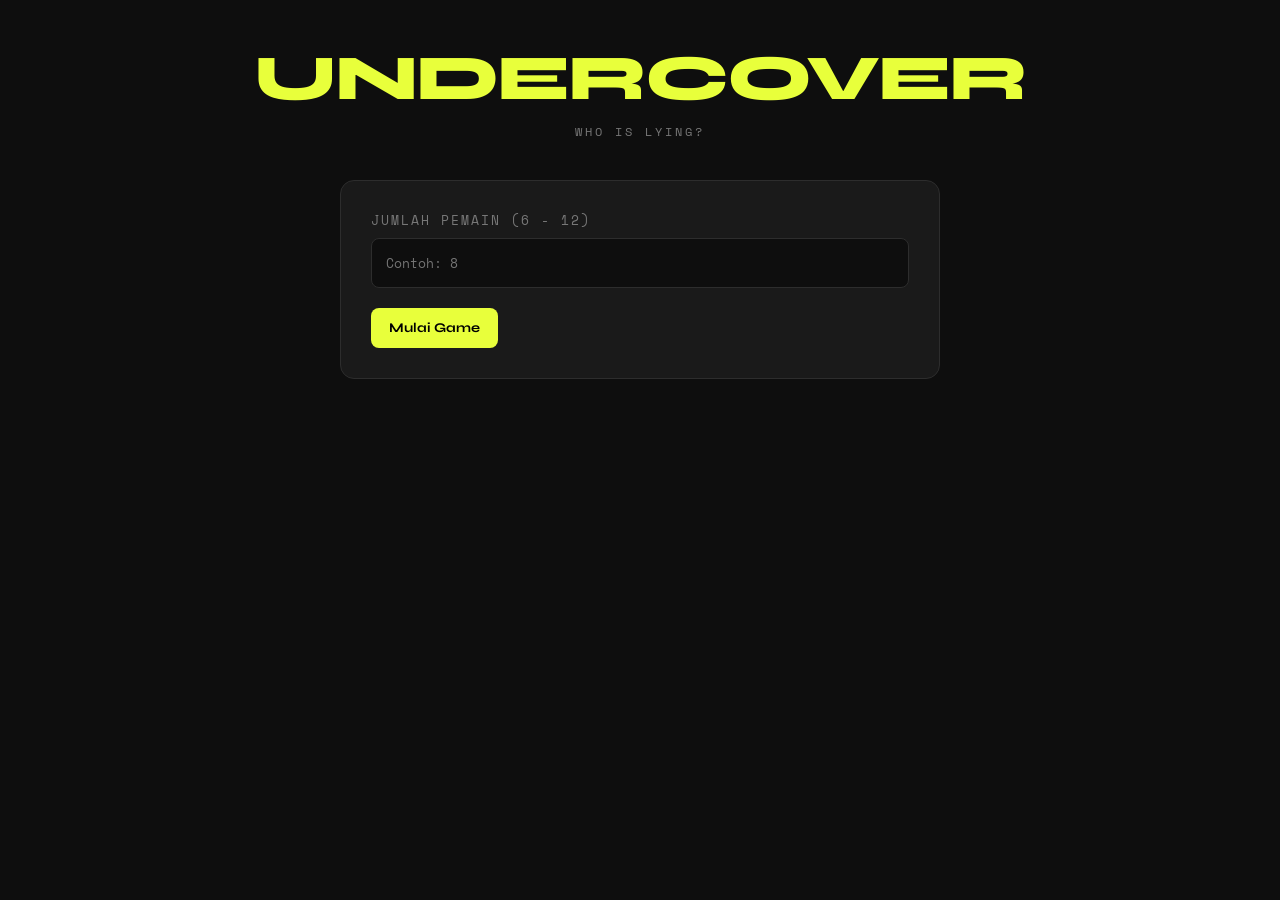
==== index.html @ 5b24b25e "Rename index.html.html to index.html" ====
<!DOCTYPE html>
<html lang="id">
<head>
  <meta charset="UTF-8">
  <meta name="viewport" content="width=device-width, initial-scale=1.0">
  <title>Undercover Game</title>

  <link rel="stylesheet" href="style.css">
</head>
<body>

  <!-- ===================================== -->
  <!-- JUDUL -->
  <!-- ===================================== -->

  <h1>UNDERCOVER</h1>
  <p class="subjudul">Who is lying?</p>



  <!-- ===================================== -->
  <!-- SETUP GAME -->
  <!-- ===================================== -->

  <section id="setup-section" class="panel">

    <label>Jumlah Pemain (6 - 12)</label>
    <input
      type="number"
      id="jumlah-pemain"
      min="6"
      max="12"
      placeholder="Contoh: 8"
    >

    <button id="btn-mulai" class="btn btn-primary">
      Mulai Game
    </button>

  </section>



  <!-- ===================================== -->
  <!-- HALAMAN UTAMA -->
  <!-- ===================================== -->

  <section id="game-section" class="hidden">

    <div class="header-game">

      <h2>Daftar Pemain</h2>

      <button
        id="btn-mulai-voting"
        class="btn btn-voting"
        disabled
      >
        Mulai Voting →
      </button>

    </div>


    <!-- Card pemain dibuat JS -->
    <div id="player-container" class="player-grid"></div>

  </section>



  <!-- ===================================== -->
  <!-- POPUP KATA -->
  <!-- ===================================== -->

  <div id="popup-kata" class="popup">

    <div class="popup-box">

      <h2 id="popup-player-name">
        PLAYER 1
      </h2>

      <div id="popup-kata-text" class="kata-besar">
        APEL
      </div>

      <p id="popup-keterangan">
        ingat kata ini baik-baik
      </p>

      <button
        id="btn-tutup-kata"
        class="btn"
      >
        Tutup
      </button>

    </div>

  </div>



  <!-- ===================================== -->
  <!-- POPUP ELIMINASI -->
  <!-- ===================================== -->

  <div id="popup-eliminasi" class="popup">

    <div class="popup-box">

      <h2>Pemain Tereliminasi</h2>

      <h3 id="nama-eliminasi">
        Player 1
      </h3>

      <div
        id="role-eliminasi"
        class="role-badge"
      >
        Civilian
      </div>

      <button
        id="btn-tutup-eliminasi"
        class="btn"
      >
        Lanjut
      </button>

    </div>

  </div>



  <!-- ===================================== -->
  <!-- POPUP GAME OVER -->
  <!-- ===================================== -->

  <div id="popup-gameover" class="popup">

    <div class="popup-box popup-gameover">

      <h2 id="judul-pemenang">
        Civilians Menang
      </h2>

      <p id="deskripsi-pemenang">
        Semua impostor berhasil ditemukan.
      </p>


      <!-- Reveal semua role -->
      <div id="reveal-container">

      </div>


      <button
        id="btn-main-lagi"
        class="btn btn-primary"
      >
        Main Lagi
      </button>

    </div>

  </div>



  <script src="script.js"></script>

</body>
</html>
---- style.css ----
@import url('https://fonts.googleapis.com/css2?family=Syne:wght@400;700;800&family=Space+Mono:wght@400;700&display=swap');

:root{
  --bg:#0e0e0e;
  --surface:#1a1a1a;
  --border:#2d2d2d;

  --text:#f5f5f5;
  --muted:#777;

  --accent:#e8ff3b;
  --danger:#ff4545;

  --civilian:#3bffa0;
  --mrwhite:#ff9f3b;
  --undercover:#ff4545;
}

*{
  margin:0;
  padding:0;
  box-sizing:border-box;
}

body{
  background:var(--bg);
  color:var(--text);

  font-family:'Space Mono', monospace;

  min-height:100vh;
  

  padding:40px 20px;
}

h1{
  text-align:center;

  color:var(--accent);

  font-family:'Syne', sans-serif;
  font-size:clamp(2rem,6vw,4rem);

  font-weight:800;
  letter-spacing:-2px;
}

.subjudul{
  text-align:center;

  margin-top:6px;
  margin-bottom:40px;

  color:var(--muted);

  text-transform:uppercase;
  letter-spacing:3px;

  font-size:.75rem;
}

.hidden{
  display:none;
}

/* ========================= */
/* PANEL */
/* ========================= */

.panel{
  max-width:600px;
  margin:auto;

  background:var(--surface);

  border:1px solid var(--border);

  border-radius:14px;

  padding:30px;
}

label{
  display:block;

  margin-bottom:8px;

  font-size:.8rem;

  color:var(--muted);

  text-transform:uppercase;
  letter-spacing:2px;
}

input{
  width:100%;

  margin-bottom:20px;

  background:var(--bg);

  border:1px solid var(--border);

  color:white;

  padding:14px;

  border-radius:8px;

  font-family:inherit;
}

input:focus{
  outline:none;
  border-color:var(--accent);
}

/* ========================= */
/* BUTTON */
/* ========================= */

.btn{
  border:none;

  cursor:pointer;

  border-radius:8px;

  padding:12px 18px;

  font-family:'Syne', sans-serif;
  font-weight:700;

  transition:.2s;
}

.btn:hover{
  opacity:.85;
}

.btn-primary{
  background:var(--accent);
  color:black;
}

.btn-voting{
  background:var(--accent);
  color:black;
}

.btn-voting:disabled{
  background:#444;
  color:#888;
  cursor:not-allowed;
}

/* ========================= */
/* HEADER GAME */
/* ========================= */

.header-game{
  max-width:1200px;

  margin:auto;
  margin-bottom:24px;

  display:flex;

  justify-content:space-between;
  align-items:center;
}

.header-game h2{
  font-family:'Syne', sans-serif;
}

/* ========================= */
/* GRID PLAYER */
/* ========================= */

.player-grid{
  max-width:1200px;

  margin:auto;

  display:grid;

  grid-template-columns:
  repeat(auto-fit,minmax(250px,1fr));

  gap:18px;
}

/* ========================= */
/* CARD */
/* ========================= */

.player-card{
  background:var(--surface);

  border:1px solid var(--border);

  border-radius:14px;

  padding:22px;

  transition:.25s;
}

.player-card:hover{
  transform:translateY(-2px);
}

.player-card h3{
  font-family:'Syne', sans-serif;

  margin-bottom:8px;
}

.player-status{
  color:var(--muted);

  font-size:.85rem;

  margin-bottom:18px;
}

.player-card button{
  width:100%;
}

/* ========================= */
/* STATUS */
/* ========================= */

.status-belum{
  color:#888;
}

.status-sudah{
  color:var(--civilian);
}

.status-keluar{
  color:var(--danger);
}

/* pemain sudah buka kartu */
.player-card.opened{
  border-color:var(--civilian);
}

/* pemain tereliminasi */
.player-card.eliminated{
  opacity:.35;
}

/* ========================= */
/* POPUP */
/* ========================= */

.popup{
  position:fixed;

  inset:0;

  background:rgba(0,0,0,.85);

  display:none;

  justify-content:center;
  align-items:flex-start;
  overflow-y: auto;

  padding:20px;

  z-index:999;
}

.popup.active{
  display:flex;
}

.popup-box{
  background:var(--surface);

  border:1px solid var(--border);

  border-radius:16px;

  width:100%;
  max-width:450px;
  margin: auto;
  text-align:center;

  padding:35px;
}

.popup-box h2{
  font-family:'Syne', sans-serif;

  margin-bottom:15px;
}

.kata-besar{
  font-family:'Syne', sans-serif;

  font-size:2rem;

  font-weight:800;

  margin:18px 0;

  color:var(--accent);
}

.popup-box p{
  color:var(--muted);

  margin-bottom:25px;
}

/* ========================= */
/* ROLE BADGE */
/* ========================= */

.role-badge{
  display:inline-block;

  padding:10px 20px;

  border-radius:999px;

  font-family:'Syne', sans-serif;
  font-weight:700;

  margin:18px 0 30px;
}

.role-civilian{
  background:#103020;
  color:var(--civilian);
}

.role-mrwhite{
  background:#33210d;
  color:var(--mrwhite);
}

.role-undercover{
  background:#320f0f;
  color:var(--undercover);
}

/* ========================= */
/* GAME OVER */
/* ========================= */

.popup-gameover{
  max-width:700px;
}

#reveal-container{
  margin-top:25px;

  display:grid;

  gap:10px;
}

.reveal-item{
  display:flex;

  justify-content:space-between;
  align-items:center;

  background:var(--bg);

  border:1px solid var(--border);

  border-radius:10px;

  padding:12px 16px;
}

/* ========================= */
/* RESPONSIVE */
/* ========================= */

@media(max-width:768px){

  .header-game{
    flex-direction:column;
    gap:15px;
  }

  .player-grid{
    grid-template-columns:1fr;
  }

}
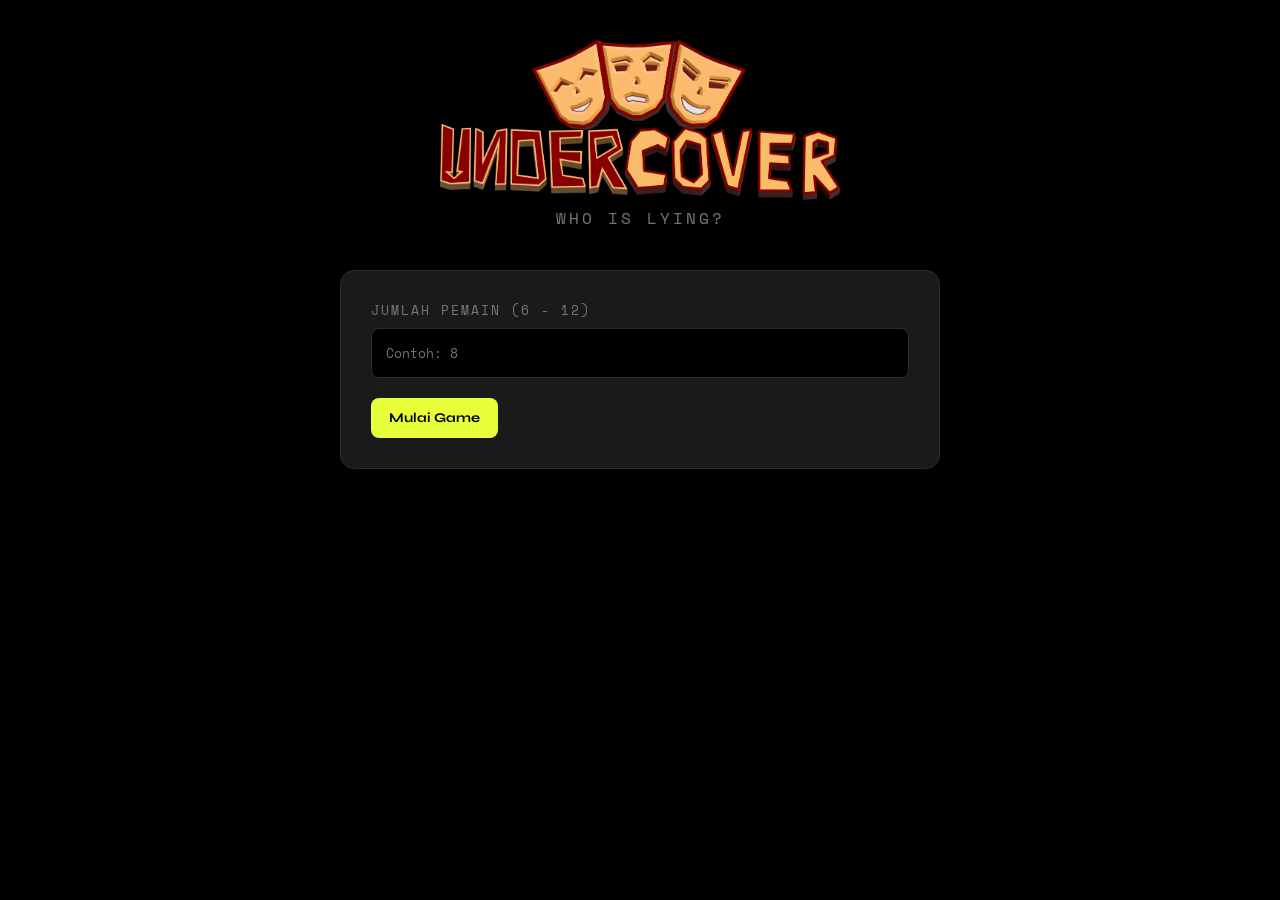
==== commit 032a0678: "revisi 1" ====
--- a/index.html
+++ b/index.html
@@ -1,5 +1,6 @@
 <!DOCTYPE html>
 <html lang="id">
+
 <head>
   <meta charset="UTF-8">
   <meta name="viewport" content="width=device-width, initial-scale=1.0">
@@ -7,15 +8,17 @@
 
   <link rel="stylesheet" href="style.css">
 </head>
+
 <body>
 
   <!-- ===================================== -->
   <!-- JUDUL -->
   <!-- ===================================== -->
 
-  <h1>UNDERCOVER</h1>
-  <p class="subjudul">Who is lying?</p>
-
+  <div class="logo-container">
+    <img src="Logo.png" alt="Undercover" class="logo-img">
+    <p class="subjudul">Who is lying?</p>
+  </div>
 
 
   <!-- ===================================== -->
@@ -25,13 +28,7 @@
   <section id="setup-section" class="panel">
 
     <label>Jumlah Pemain (6 - 12)</label>
-    <input
-      type="number"
-      id="jumlah-pemain"
-      min="6"
-      max="12"
-      placeholder="Contoh: 8"
-    >
+    <input type="number" id="jumlah-pemain" min="6" max="12" placeholder="Contoh: 8">
 
     <button id="btn-mulai" class="btn btn-primary">
       Mulai Game
@@ -51,11 +48,7 @@
 
       <h2>Daftar Pemain</h2>
 
-      <button
-        id="btn-mulai-voting"
-        class="btn btn-voting"
-        disabled
-      >
+      <button id="btn-mulai-voting" class="btn btn-voting" disabled>
         Mulai Voting →
       </button>
 
@@ -89,10 +82,7 @@
         ingat kata ini baik-baik
       </p>
 
-      <button
-        id="btn-tutup-kata"
-        class="btn"
-      >
+      <button id="btn-tutup-kata" class="btn">
         Tutup
       </button>
 
@@ -116,17 +106,11 @@
         Player 1
       </h3>
 
-      <div
-        id="role-eliminasi"
-        class="role-badge"
-      >
+      <div id="role-eliminasi" class="role-badge">
         Civilian
       </div>
 
-      <button
-        id="btn-tutup-eliminasi"
-        class="btn"
-      >
+      <button id="btn-tutup-eliminasi" class="btn">
         Lanjut
       </button>
 
@@ -159,10 +143,7 @@
       </div>
 
 
-      <button
-        id="btn-main-lagi"
-        class="btn btn-primary"
-      >
+      <button id="btn-main-lagi" class="btn btn-primary">
         Main Lagi
       </button>
 
@@ -175,4 +156,5 @@
   <script src="script.js"></script>
 
 </body>
-</html>
+
+</html>
--- a/style.css
+++ b/style.css
@@ -16,9 +16,10 @@
   --undercover:#ff4545;
 }
 
-*{
+ *{
   margin:0;
   padding:0;
+  --bg: #000000;
   box-sizing:border-box;
 }
 
@@ -46,18 +47,33 @@
   letter-spacing:-2px;
 }
 
+.logo-container {
+  text-align: center;
+  margin-bottom: 40px;
+}
+
+.logo-img {
+  width: clamp(200px, 50vw, 400px);
+  height: auto;
+  
+}
+
+.logo-container .subjudul {
+  margin-top: 0px;
+  margin-bottom: 0;
+}
+
 .subjudul{
   text-align:center;
 
   margin-top:6px;
-  margin-bottom:40px;
 
   color:var(--muted);
 
   text-transform:uppercase;
   letter-spacing:3px;
 
-  font-size:.75rem;
+  max-height: 20%;
 }
 
 .hidden{
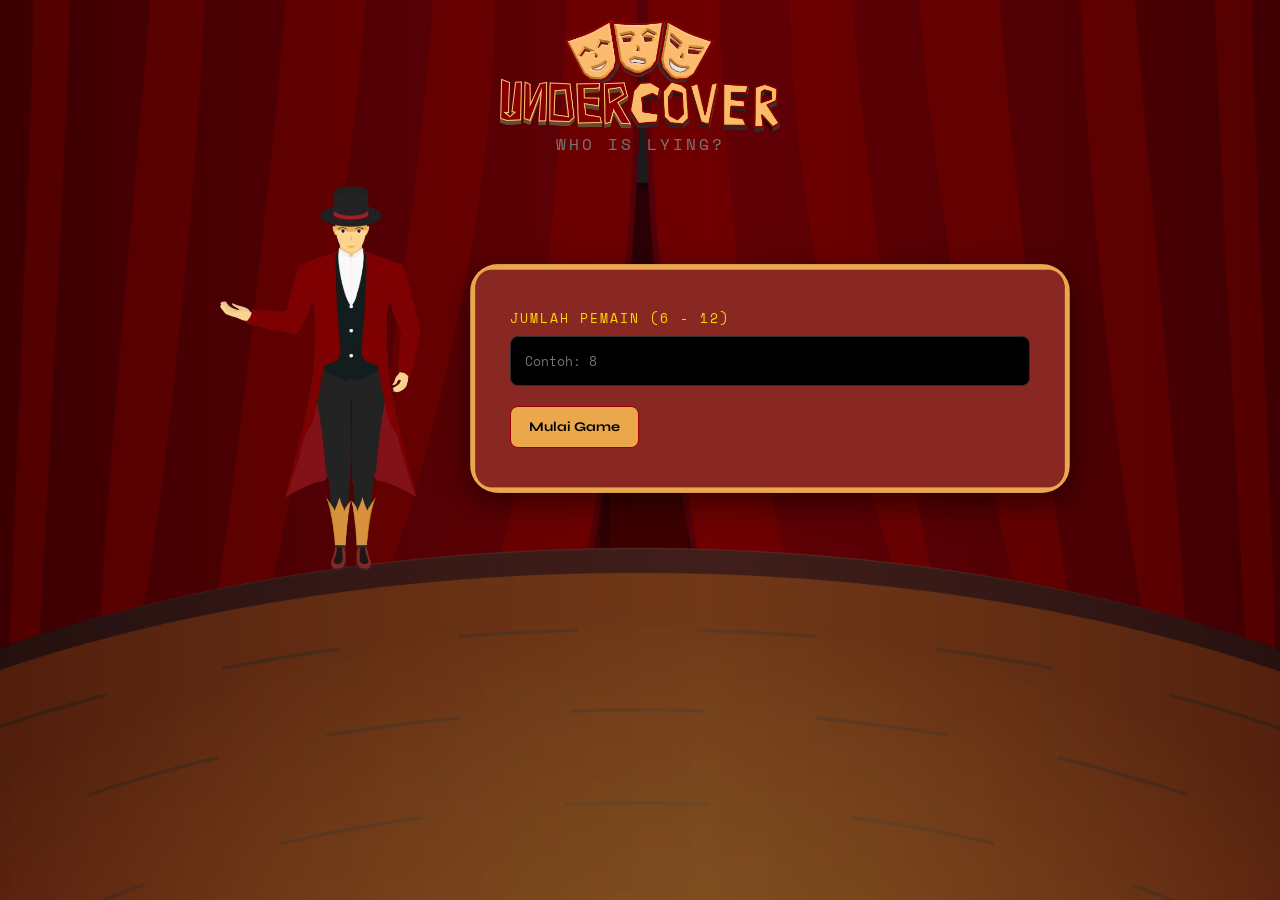
==== commit bd7c1454: "last revisi" ====
--- a/index.html
+++ b/index.html
@@ -25,15 +25,23 @@
   <!-- SETUP GAME -->
   <!-- ===================================== -->
 
-  <section id="setup-section" class="panel">
+  <section id="setup-section">
+    <div class="setup-wrapper">
 
-    <label>Jumlah Pemain (6 - 12)</label>
-    <input type="number" id="jumlah-pemain" min="6" max="12" placeholder="Contoh: 8">
+      <div class="character-container">
+        <img src="Karakter-removebg-preview.png" alt="Karakter Game" class="character-img">
+      </div>
 
-    <button id="btn-mulai" class="btn btn-primary">
-      Mulai Game
-    </button>
+      <div class="panel">
+        <label>Jumlah Pemain (6 - 12)</label>
+        <input type="number" id="jumlah-pemain" min="6" max="12" placeholder="Contoh: 8">
 
+        <button id="btn-mulai" class="btn btn-primary">
+          Mulai Game
+        </button>
+      </div>
+
+    </div>
   </section>
 
 
--- a/style.css
+++ b/style.css
@@ -1,61 +1,74 @@
 @import url('https://fonts.googleapis.com/css2?family=Syne:wght@400;700;800&family=Space+Mono:wght@400;700&display=swap');
 
-:root{
-  --bg:#0e0e0e;
-  --surface:#1a1a1a;
-  --border:#2d2d2d;
-
-  --text:#f5f5f5;
-  --muted:#777;
-
-  --accent:#e8ff3b;
-  --danger:#ff4545;
-
-  --civilian:#3bffa0;
-  --mrwhite:#ff9f3b;
-  --undercover:#ff4545;
-}
-
- *{
-  margin:0;
-  padding:0;
+:root {
+  --bg: #0e0e0e;
+  --surface: #1a1a1a;
+  --border: #2d2d2d;
+
+  --text: #f5f5f5;
+  --muted: #777;
+
+  --accent: #e8ff3b;
+  --danger: #ff4545;
+
+  --civilian: #3bffa0;
+  --mrwhite: #ff9f3b;
+  --undercover: #ff4545;
+}
+
+* {
+  margin: 0;
+  padding: 0;
   --bg: #000000;
-  box-sizing:border-box;
-}
-
-body{
-  background:var(--bg);
-  color:var(--text);
-
-  font-family:'Space Mono', monospace;
-
-  min-height:100vh;
-  
-
-  padding:40px 20px;
-}
-
-h1{
-  text-align:center;
-
-  color:var(--accent);
-
-  font-family:'Syne', sans-serif;
-  font-size:clamp(2rem,6vw,4rem);
-
-  font-weight:800;
-  letter-spacing:-2px;
+  box-sizing: border-box;
+}
+
+body {
+  /* Hapus background lama, ganti dengan gambar tirai tertutup (Default awal) */
+  background: linear-gradient(rgba(0, 0, 0, 0.3), rgba(0, 0, 0, 0.3)), url('BG_2.png');
+  background-size: cover;
+  background-position: center;
+  background-attachment: fixed;
+
+  color: var(--text);
+  font-family: 'Space Mono', monospace;
+  min-height: 100vh;
+  padding: 40px 20px;
+
+  /* Efek transisi halus saat background berubah */
+  transition: background 0.8s ease-in-out;
+}
+
+body.game-started {
+  background: linear-gradient(rgba(0, 0, 0, 0.4), rgba(0, 0, 0, 0.4)), url('BG_1.png');
+  background-size: cover;
+  background-position: center;
+  background-attachment: fixed;
+}
+
+h1 {
+  text-align: center;
+
+  color: var(--accent);
+
+  font-family: 'Syne', sans-serif;
+  font-size: clamp(2rem, 6vw, 4rem);
+
+  font-weight: 800;
+  letter-spacing: -2px;
 }
 
 .logo-container {
   text-align: center;
-  margin-bottom: 40px;
+  margin-bottom: 10px;
+  margin-top: -20px;
 }
 
 .logo-img {
-  width: clamp(200px, 50vw, 400px);
+  width: clamp(150px, 25vw, 280px);
   height: auto;
-  
+  display: block;
+  margin: 0 auto;
 }
 
 .logo-container .subjudul {
@@ -63,357 +76,416 @@
   margin-bottom: 0;
 }
 
-.subjudul{
-  text-align:center;
-
-  margin-top:6px;
-
-  color:var(--muted);
-
-  text-transform:uppercase;
-  letter-spacing:3px;
+.subjudul {
+  text-align: center;
+
+  margin-top: 6px;
+
+  color: var(--muted);
+
+  text-transform: uppercase;
+  letter-spacing: 3px;
 
   max-height: 20%;
 }
 
-.hidden{
-  display:none;
+.hidden {
+  display: none;
 }
 
 /* ========================= */
 /* PANEL */
 /* ========================= */
 
-.panel{
-  max-width:600px;
-  margin:auto;
-
-  background:var(--surface);
-
-  border:1px solid var(--border);
-
-  border-radius:14px;
-
-  padding:30px;
-}
-
-label{
-  display:block;
-
-  margin-bottom:8px;
-
-  font-size:.8rem;
-
-  color:var(--muted);
-
-  text-transform:uppercase;
-  letter-spacing:2px;
-}
-
-input{
-  width:100%;
-
-  margin-bottom:20px;
-
-  background:var(--bg);
-
-  border:1px solid var(--border);
-
-  color:white;
-
-  padding:14px;
-
-  border-radius:8px;
-
-  font-family:inherit;
-}
-
-input:focus{
-  outline:none;
-  border-color:var(--accent);
+.panel {
+  max-width: 600px;
+  /* Dikembalikan ke 600px agar rasio panjang gambar proporsional */
+  width: 100%;
+  /* Ganti background warna lama dengan gambar baru Anda */
+  background-image: url('Floating window.png');
+  background-size: 100% 100%;
+  background-position: center;
+  background-repeat: no-repeat;
+
+
+  border: none;
+  border-radius: 0;
+  /* Dinonaktifkan karena gambar sudah melengkung otomatis */
+
+  border-radius: 28px;
+  overflow: hidden;
+
+  padding: 45px 40px;
+
+
+  box-shadow: 0 10px 30px rgba(0, 0, 0, 0.5);
+}
+
+.setup-wrapper {
+  max-width: 900px;
+  margin: auto;
+  display: flex;
+  align-items: center;
+  justify-content: center;
+  gap: 40px;
+  /* Jarak antara karakter dan panel input */
+  padding: 20px;
+}
+
+.character-container {
+  flex: 1;
+  max-width: 300px;
+  /* Batas lebar maksimal karakter Anda */
+  display: flex;
+  justify-content: center;
+}
+
+.character-img {
+  max-width: 200px;
+  height: auto;
+  object-fit: contain;
+}
+
+@media(max-width: 768px) {
+  .setup-wrapper {
+    flex-direction: column;
+    gap: 20px;
+  }
+
+  .character-container {
+    max-width: 180px;
+    /* Perkecil karakter saat di layar HP */
+  }
+}
+
+label {
+  display: block;
+
+  margin-bottom: 8px;
+
+  font-size: .8rem;
+
+  color: #ffd700;
+
+  text-transform: uppercase;
+  letter-spacing: 2px;
+}
+
+input {
+  width: 100%;
+
+  margin-bottom: 20px;
+
+  background: var(--bg);
+
+
+  border: 1px solid var(--border);
+
+  color: white;
+
+  padding: 14px;
+
+  border-radius: 8px;
+
+  font-family: inherit;
+}
+
+input:focus {
+  outline: none;
+  border-color: var(--accent);
 }
 
 /* ========================= */
 /* BUTTON */
 /* ========================= */
 
-.btn{
-  border:none;
-
-  cursor:pointer;
-
-  border-radius:8px;
-
-  padding:12px 18px;
-
-  font-family:'Syne', sans-serif;
-  font-weight:700;
-
-  transition:.2s;
-}
-
-.btn:hover{
-  opacity:.85;
-}
-
-.btn-primary{
-  background:var(--accent);
-  color:black;
-}
-
-.btn-voting{
-  background:var(--accent);
-  color:black;
-}
-
-.btn-voting:disabled{
-  background:#444;
-  color:#888;
-  cursor:not-allowed;
+.btn {
+  border: 1px solid #9C0001;
+
+  cursor: pointer;
+  background-color: #EAA74C;
+  border-radius: 8px;
+
+  padding: 12px 18px;
+
+  font-family: 'Syne', sans-serif;
+  font-weight: 700;
+
+  transition: .2s;
+}
+
+.btn:hover {
+  opacity: .85;
+}
+
+.btn-primary {
+  background: #EAA74C;
+  color: black;
+  border: 1px solid #9C0001;
+}
+
+.btn-voting {
+  background: var(--accent);
+  color: black;
+}
+
+.btn-voting:disabled {
+  background: #444;
+  color: #888;
+  cursor: not-allowed;
 }
 
 /* ========================= */
 /* HEADER GAME */
 /* ========================= */
 
-.header-game{
-  max-width:1200px;
-
-  margin:auto;
-  margin-bottom:24px;
-
-  display:flex;
-
-  justify-content:space-between;
-  align-items:center;
-}
-
-.header-game h2{
-  font-family:'Syne', sans-serif;
+.header-game {
+  max-width: 1200px;
+
+  margin: auto;
+  margin-bottom: 24px;
+
+  display: flex;
+
+  justify-content: space-between;
+  align-items: center;
+}
+
+.header-game h2 {
+  font-family: 'Syne', sans-serif;
 }
 
 /* ========================= */
 /* GRID PLAYER */
 /* ========================= */
 
-.player-grid{
-  max-width:1200px;
-
-  margin:auto;
-
-  display:grid;
+.player-grid {
+  max-width: 1200px;
+
+
+  margin: auto;
+
+  display: grid;
 
   grid-template-columns:
-  repeat(auto-fit,minmax(250px,1fr));
-
-  gap:18px;
+    repeat(auto-fit, minmax(250px, 1fr));
+
+  gap: 18px;
 }
 
 /* ========================= */
 /* CARD */
 /* ========================= */
 
-.player-card{
-  background:var(--surface);
-
-  border:1px solid var(--border);
-
-  border-radius:14px;
-
-  padding:22px;
-
-  transition:.25s;
-}
-
-.player-card:hover{
-  transform:translateY(-2px);
-}
-
-.player-card h3{
-  font-family:'Syne', sans-serif;
-
-  margin-bottom:8px;
-}
-
-.player-status{
-  color:var(--muted);
-
-  font-size:.85rem;
-
-  margin-bottom:18px;
-}
-
-.player-card button{
-  width:100%;
+.player-card {
+  background: var(--surface);
+
+
+  border: 1px solid #9C0001;
+  background: transparent;
+  backdrop-filter: blur(5px);
+  -webkit-backdrop-filter: blur(10px);
+  border-radius: 14px;
+
+  padding: 22px;
+
+  transition: .25s;
+}
+
+.player-card:hover {
+  transform: translateY(-2px);
+}
+
+.player-card h3 {
+  font-family: 'Syne', sans-serif;
+
+  margin-bottom: 8px;
+}
+
+.player-status {
+  color: var(--muted);
+
+  font-size: .85rem;
+
+  margin-bottom: 18px;
+}
+
+.player-card button {
+  width: 100%;
 }
 
 /* ========================= */
 /* STATUS */
 /* ========================= */
 
-.status-belum{
-  color:#888;
-}
-
-.status-sudah{
-  color:var(--civilian);
-}
-
-.status-keluar{
-  color:var(--danger);
+.status-belum {
+  color: #888;
+}
+
+.status-sudah {
+  color: var(--civilian);
+}
+
+.status-keluar {
+  color: var(--danger);
 }
 
 /* pemain sudah buka kartu */
-.player-card.opened{
-  border-color:var(--civilian);
+.player-card.opened {
+  border-color: var(--civilian);
 }
 
 /* pemain tereliminasi */
-.player-card.eliminated{
-  opacity:.35;
+.player-card.eliminated {
+  opacity: .35;
 }
 
 /* ========================= */
 /* POPUP */
 /* ========================= */
 
-.popup{
-  position:fixed;
-
-  inset:0;
-
-  background:rgba(0,0,0,.85);
-
-  display:none;
-
-  justify-content:center;
-  align-items:flex-start;
+.popup {
+  position: fixed;
+
+  inset: 0;
+
+  background: rgba(0, 0, 0, .85);
+
+  display: none;
+
+  justify-content: center;
+  align-items: flex-start;
   overflow-y: auto;
 
-  padding:20px;
-
-  z-index:999;
-}
-
-.popup.active{
-  display:flex;
-}
-
-.popup-box{
-  background:var(--surface);
-
-  border:1px solid var(--border);
-
-  border-radius:16px;
-
-  width:100%;
-  max-width:450px;
+  padding: 20px;
+
+  z-index: 999;
+}
+
+.popup.active {
+  display: flex;
+}
+
+.popup-box {
+
+  background-image: url('Floating window (kata).png');
+  background-size: 100% 100%;
+  background-position: center;
+  background-repeat: no-repeat;
+
+  border: none;
+  overflow: hidden;
+
+  width: 100%;
+  max-width: 450px;
   margin: auto;
-  text-align:center;
-
-  padding:35px;
-}
-
-.popup-box h2{
-  font-family:'Syne', sans-serif;
-
-  margin-bottom:15px;
-}
-
-.kata-besar{
-  font-family:'Syne', sans-serif;
-
-  font-size:2rem;
-
-  font-weight:800;
-
-  margin:18px 0;
-
-  color:var(--accent);
-}
-
-.popup-box p{
-  color:var(--muted);
-
-  margin-bottom:25px;
+  text-align: center;
+
+  padding: 45px 35px;
+
+  box-shadow: 0 10px 40px rgba(0, 0, 0, 0.7);
+}
+
+.popup-box h2 {
+  font-family: 'Syne', sans-serif;
+
+  margin-bottom: 15px;
+}
+
+.kata-besar {
+  font-family: 'Syne', sans-serif;
+
+  font-size: 2rem;
+
+  font-weight: 800;
+
+  margin: 18px 0;
+
+  color: var(--accent);
+}
+
+.popup-box p {
+  color: var(--muted);
+
+  margin-bottom: 25px;
 }
 
 /* ========================= */
 /* ROLE BADGE */
 /* ========================= */
 
-.role-badge{
-  display:inline-block;
-
-  padding:10px 20px;
-
-  border-radius:999px;
-
-  font-family:'Syne', sans-serif;
-  font-weight:700;
-
-  margin:18px 0 30px;
-}
-
-.role-civilian{
-  background:#103020;
-  color:var(--civilian);
-}
-
-.role-mrwhite{
-  background:#33210d;
-  color:var(--mrwhite);
-}
-
-.role-undercover{
-  background:#320f0f;
-  color:var(--undercover);
+.role-badge {
+  display: inline-block;
+
+  padding: 10px 20px;
+
+  border-radius: 999px;
+
+  font-family: 'Syne', sans-serif;
+  font-weight: 700;
+
+  margin: 18px 0 30px;
+}
+
+.role-civilian {
+  background: #103020;
+  color: var(--civilian);
+}
+
+.role-mrwhite {
+  background: #33210d;
+  color: var(--mrwhite);
+}
+
+.role-undercover {
+  background: #320f0f;
+  color: var(--undercover);
 }
 
 /* ========================= */
 /* GAME OVER */
 /* ========================= */
 
-.popup-gameover{
-  max-width:700px;
-}
-
-#reveal-container{
-  margin-top:25px;
-
-  display:grid;
-
-  gap:10px;
-}
-
-.reveal-item{
-  display:flex;
-
-  justify-content:space-between;
-  align-items:center;
-
-  background:var(--bg);
-
-  border:1px solid var(--border);
-
-  border-radius:10px;
-
-  padding:12px 16px;
+.popup-gameover {
+  max-width: 700px;
+}
+
+#reveal-container {
+  margin-top: 25px;
+
+  display: grid;
+
+  gap: 10px;
+}
+
+.reveal-item {
+  display: flex;
+
+  justify-content: space-between;
+  align-items: center;
+
+  background: var(--bg);
+
+  border: 1px solid var(--border);
+
+  border-radius: 10px;
+
+  padding: 12px 16px;
 }
 
 /* ========================= */
 /* RESPONSIVE */
 /* ========================= */
 
-@media(max-width:768px){
-
-  .header-game{
-    flex-direction:column;
-    gap:15px;
+@media(max-width:768px) {
+
+  .header-game {
+    flex-direction: column;
+    gap: 15px;
   }
 
-  .player-grid{
-    grid-template-columns:1fr;
+  .player-grid {
+    grid-template-columns: 1fr;
   }
 
 }
